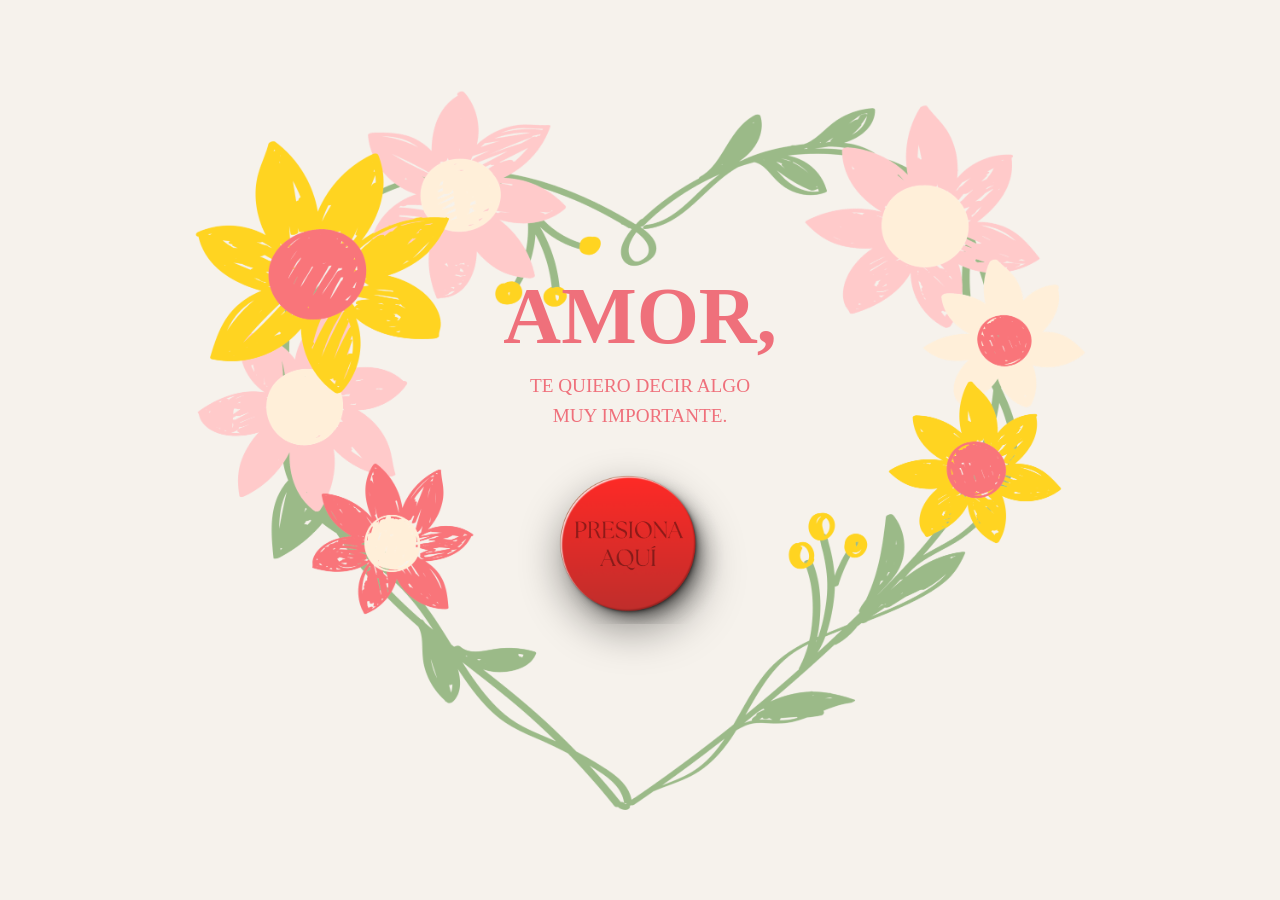
==== index.html @ 295774cd "Subiendo el proyecto completo" ====
<!DOCTYPE html>
<html lang="es">
<head>

    <meta charset="UTF-8">
    <meta name="viewport" content="width=device-width, initial-scale=1.0">

    <title>Mi Amor</title>

    <!-- CSS -->
    <link rel="stylesheet" href="estilos/base.css">
    <link rel="stylesheet" href="estilos/index.css">

</head>
<body class="pantalla-inicio">

    <!-- CONTENEDOR -->
    <div class="contenedor-inicio">

        <!-- MARCO DE FONDO -->
        <img src="imagenes/corazonflor.png" class="portada-fondo">

        <!-- CONTENEDOR DE CONTENIDO -->
        <div class="contenedor-contenido">
            <!-- TITULO -->
            <h1 class="titulo">AMOR,</h1>

            <!-- SUBTITULO -->
            <p class="subtitulo">
                TE QUIERO DECIR ALGO <br>
                MUY IMPORTANTE.
            </p>

            <!-- BOTON -->
            <img src="imagenes/boton.png" id="btnEntrar">
        </div>

    </div>

    <script src="scripts/script.js"></script>

</body>
---- estilos/base.css ----
/* RESET */

* {
    margin: 0;
    padding: 0;
    box-sizing: border-box;
}

body {
    width: 100%;
    min-height: 100vh;
    overflow-x: hidden;
    background: linear-gradient(180deg, #f9f0ea 0%, #fff7f2 100%);
    font-family: 'Segoe Print', 'Segoe Script', 'Lucida Handwriting', Georgia, serif;
}

.app-body {
    min-height: 100vh;
    background: linear-gradient(180deg, #f9f0ea 0%, #fff7f2 100%);
    color: #4f3244;
    overflow-x: hidden;
}

.app-header {
    width: 100%;
    padding: 20px 28px;
    display: flex;
    align-items: center;
    justify-content: space-between;
    gap: 20px;
    background: rgba(255, 250, 247, 0.95);
    backdrop-filter: blur(12px);
    position: sticky;
    top: 0;
    z-index: 20;
    box-shadow: 0 10px 30px rgba(0, 0, 0, 0.08);
}

.header-left {
    display: flex;
    align-items: center;
    gap: 16px;
}

.brand-badge {
    width: 56px;
    height: 56px;
    border-radius: 50%;
    background: linear-gradient(135deg, #f7d4dc, #fdf0f3);
    box-shadow: inset 0 6px 12px rgba(255, 255, 255, 0.8), 0 10px 20px rgba(120, 50, 80, 0.08);
}

.logo {
    width: 70px;
    height: 70px;
    object-fit: contain;
}

.app-main {
    padding: 30px 24px 48px;
    max-width: 1200px;
    margin: 0 auto;
}

.hero-card {
    background: rgba(255, 255, 255, 0.95);
    border-radius: 36px;
    padding: 32px;
    box-shadow: 0 28px 70px rgba(120, 40, 80, 0.1);
    margin-bottom: 28px;
    text-align: center;
    border: 1px solid rgba(255, 220, 225, 0.75);
}

.hero-card h2 {
    margin-bottom: 14px;
    font-size: 2.55rem;
    color: #b84a6f;
    font-family: 'Segoe Script', cursive;
}

.hero-card p {
    font-size: 1rem;
    line-height: 1.75;
    color: #5f3d51;
}

.back-button {
    background: none;
    border: none;
    color: #b94d6f;
    font-size: 1.1rem;
    font-weight: 700;
    cursor: pointer;
    padding: 8px 12px;
    transition: transform 0.2s ease, color 0.2s ease;
    margin-right: 12px;
}

.back-button:hover {
    transform: translateX(-3px);
    color: #8d385c;
}

.button {
    border: 1px solid transparent;
    border-radius: 999px;
    background: #ffffff;
    color: #5b3a4c;
    padding: 12px 20px;
    cursor: pointer;
    transition: all 0.2s ease;
    font-weight: 600;
}

.button:hover {
    transform: translateY(-1px);
    box-shadow: 0 10px 24px rgba(0, 0, 0, 0.08);
}

.button-pill {
    background: #fff1f5;
    color: #7f3853;
    border: 1px solid rgba(190, 114, 136, 0.35);
}

.button-primary {
    background: #ef6881;
    color: #ffffff;
}

.secondary {
    background: rgba(255, 255, 255, 0.9);
}

@media (max-width: 720px) {
    .app-header {
        flex-direction: column;
        align-items: flex-start;
    }
}
---- estilos/index.css ----
@keyframes flotar {
    0% {
        transform: translateY(0px);
    }

    50% {
        transform: translateY(-10px);
    }

    100% {
        transform: translateY(0px);
    }
}

.pantalla-inicio {
    overflow: hidden;
}

.contenedor-inicio {
    position: relative;
    width: 100%;
    height: 100vh;
    background-image: url('../imagenes/portada.png');
    background-size: cover;
    background-position: center;
    background-repeat: no-repeat;
    display: flex;
    flex-direction: column;
    justify-content: center;
    align-items: center;
    z-index: 1;
}

.portada-fondo {
    position: absolute;
    width: 100%;
    height: 100%;
    object-fit: contain;
    object-position: center;
    opacity: 0.95;
    animation: flotar 5s ease-in-out infinite;
    pointer-events: none;
    z-index: 2;
}

.contenedor-contenido {
    position: absolute;
    display: flex;
    flex-direction: column;
    justify-content: center;
    align-items: center;
    z-index: 10;
    gap: 15px;
}

.titulo {
    font-size: 5rem;
    color: #ef707b;
    margin: 0;
    text-align: center;
    line-height: 1;
}

.subtitulo {
    text-align: center;
    font-size: 1.2rem;
    color: #ef707b;
    margin: 0;
    line-height: 1.6;
}

#btnEntrar {
    width: 280px;
    cursor: pointer;
    transition: all 0.3s ease;
    filter: drop-shadow(0px 15px 20px rgba(0, 0, 0, 0.4));
    margin-top: 20px;
}

#btnEntrar:hover {
    transform: scale(1.08);
}

.fade-out {
    opacity: 0;
    transition: opacity 1s ease;
}
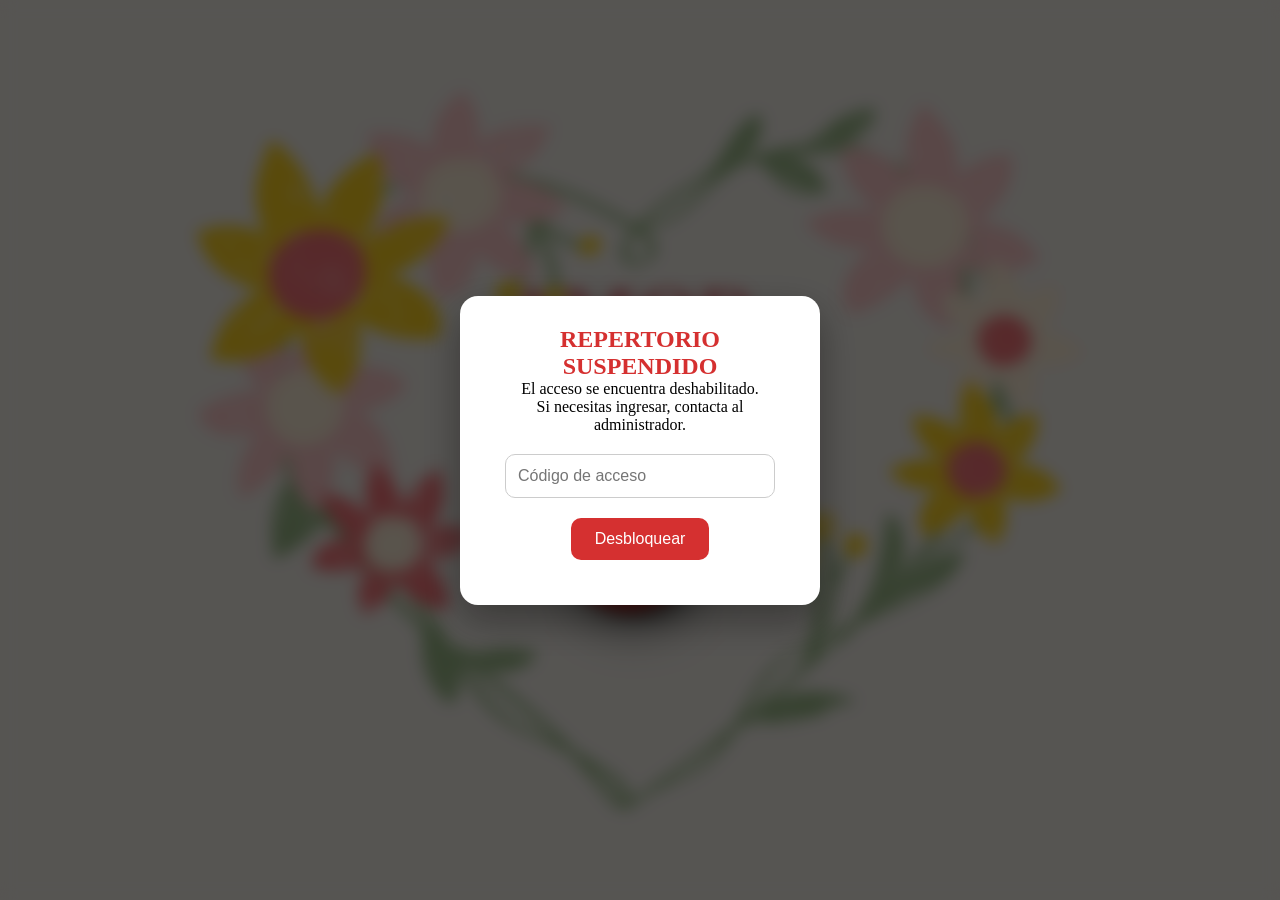
==== commit 0d7262eb: "Ahora sí con bloqueo y estilos incluidos" ====
--- a/index.html
+++ b/index.html
@@ -10,9 +10,36 @@
     <!-- CSS -->
     <link rel="stylesheet" href="estilos/base.css">
     <link rel="stylesheet" href="estilos/index.css">
+    <link rel="stylesheet" href="estilos/bloqueo.css">
 
 </head>
 <body class="pantalla-inicio">
+
+        <!-- BLOQUEO -->
+    <div id="bloqueo" class="bloqueo">
+
+        <div class="ventana-bloqueo">
+            <h2>REPERTORIO SUSPENDIDO</h2>
+
+            <p>
+                El acceso se encuentra deshabilitado.<br>
+                Si necesitas ingresar, contacta al administrador.
+            </p>
+
+            <input
+                type="password"
+                id="codigo"
+                placeholder="Código de acceso"
+                autocomplete="off">
+
+            <button id="btnCodigo">
+                Desbloquear
+            </button>
+
+            <p id="mensaje"></p>
+        </div>
+
+    </div>
 
     <!-- CONTENEDOR -->
     <div class="contenedor-inicio">
@@ -37,6 +64,7 @@
 
     </div>
 
+    <script src="scripts/bloqueo.js"></script>
     <script src="scripts/script.js"></script>
 
 </body>
--- a/estilos/bloqueo.css
+++ b/estilos/bloqueo.css
@@ -0,0 +1,54 @@
+.bloqueo{
+    position:fixed;
+    inset:0;
+    background:rgba(0,0,0,.65);
+    backdrop-filter:blur(8px);
+    display:flex;
+    justify-content:center;
+    align-items:center;
+    z-index:99999;
+}
+
+.ventana-bloqueo{
+    width:360px;
+    background:white;
+    padding:30px;
+    border-radius:18px;
+    text-align:center;
+    box-shadow:0 15px 40px rgba(0,0,0,.35);
+}
+
+.ventana-bloqueo h2{
+    margin-top:0;
+    color:#d53030;
+}
+
+.ventana-bloqueo input{
+    width:90%;
+    padding:12px;
+    margin-top:20px;
+    border-radius:10px;
+    border:1px solid #ccc;
+    font-size:16px;
+}
+
+.ventana-bloqueo button{
+    margin-top:20px;
+    padding:12px 24px;
+    border:none;
+    border-radius:10px;
+    background:#d53030;
+    color:white;
+    cursor:pointer;
+    font-size:16px;
+}
+
+.ventana-bloqueo button:hover{
+    transform:scale(1.05);
+}
+
+#mensaje{
+    margin-top:15px;
+    color:red;
+    font-weight:bold;
+}
